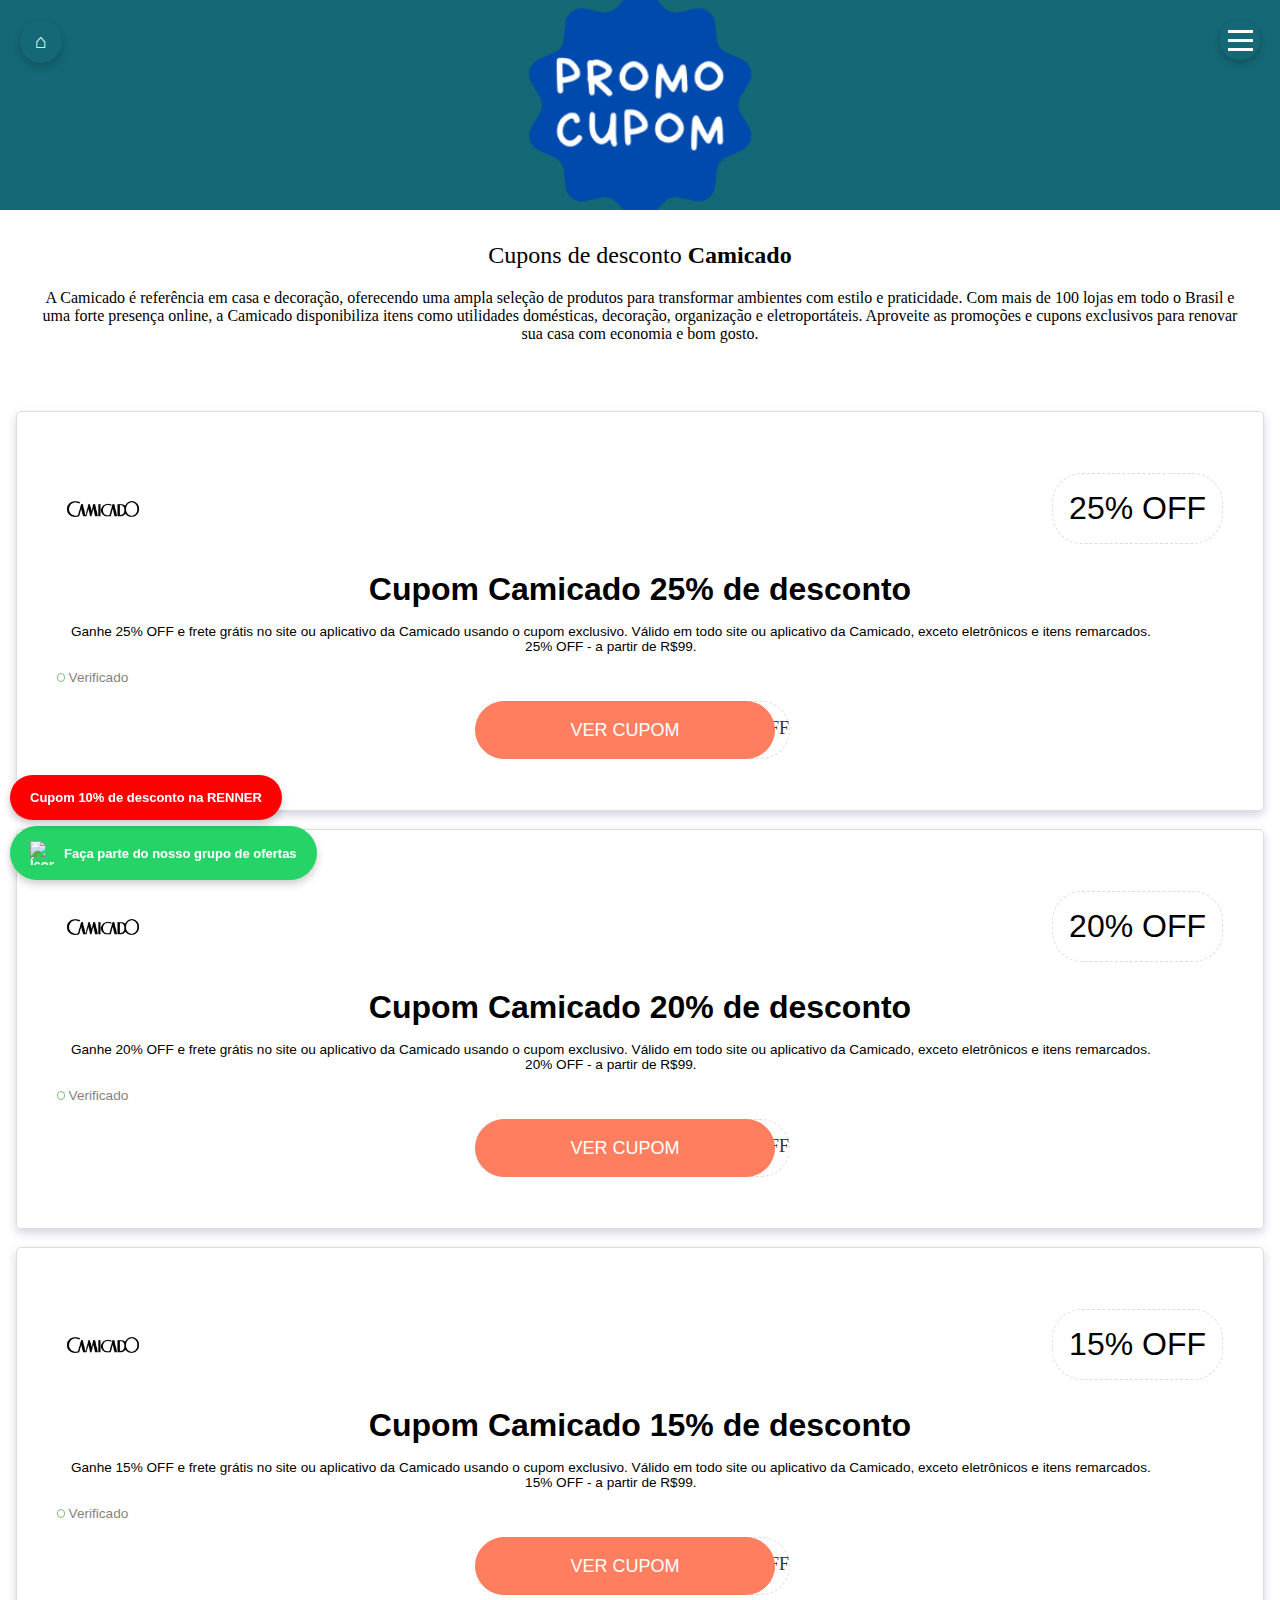
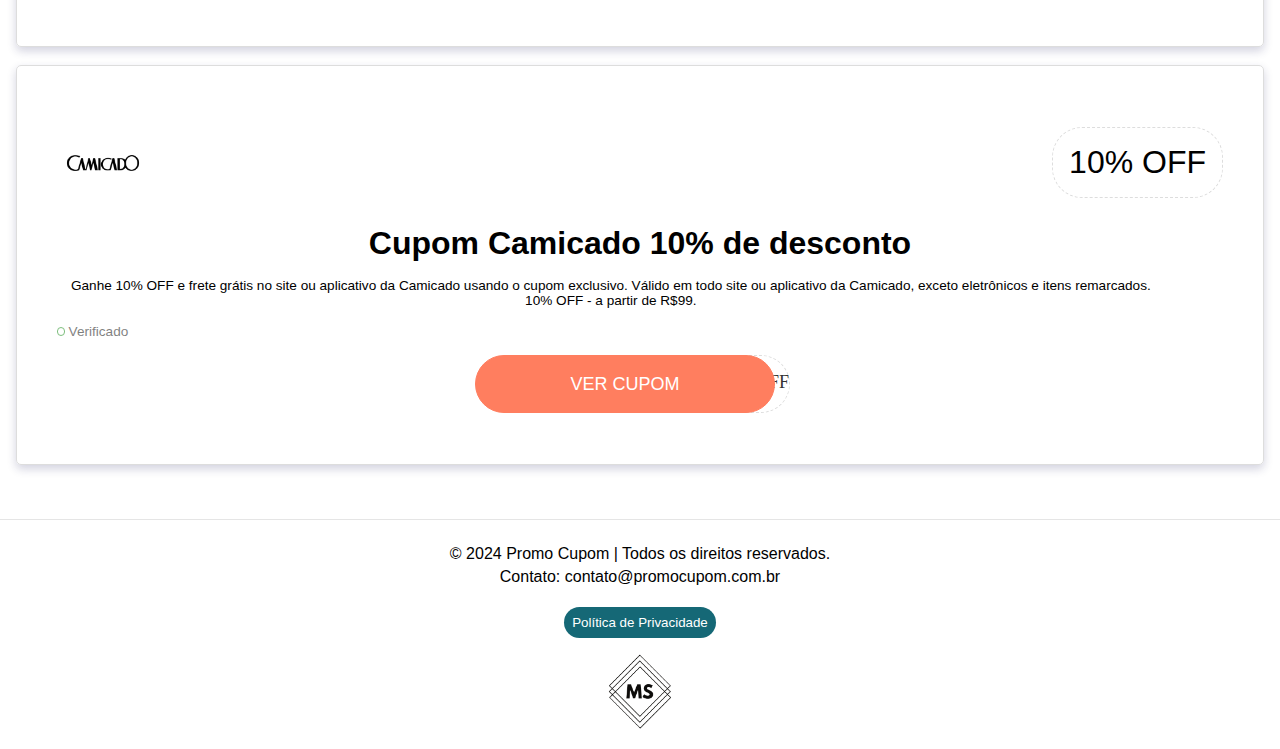
==== cupons-camicado.html @ 9f933aa4 "teste" ====
<!DOCTYPE html>
<html lang="pt-br">
<head>
    <meta charset="UTF-8">
    <meta name="viewport" content="width=device-width, initial-scale=1.0">
    <title>Cupons Camicado</title>
    <script src="https://kit.fontawesome.com/43b36f20b7.js" crossorigin="anonymous"></script>
    <link rel="stylesheet" href="CSS/index.css">
</head>
<body>

    <!-- Header com Home e botão hamburguer -->
    <a href="index.html" class="home-icon">
        <span>&#8962;</span>
    </a>
    <button class="hamburger" aria-label="Menu">
        <span></span>
        <span></span>
        <span></span>
    </button>

    <!-- Menu suspenso -->
    <div class="menu-container">
        <a href="cupons-cea.html">C&A</a>
        <a href="cupons-rchlo.html">Riachuelo</a>
        <a href="cupons-camicado.html">Camicado</a>
        <a href="cupons-zzmal.html">ZZ Mall</a>
        <a href="cupons-youcom.html">Youcom</a>
        <!-- <a href="#link6">Link 6</a> -->
    </div>

    <script>
        // Seleciona o botão hambúrguer e o menu
        const hamburger = document.querySelector('.hamburger');
        const menuContainer = document.querySelector('.menu-container');

        // Alterna a exibição do menu ao clicar no botão
        hamburger.addEventListener('click', () => {
            hamburger.classList.toggle('active'); // Animação do hambúrguer
            menuContainer.classList.toggle('show'); // Exibe ou esconde o menu
        });

        // Fecha o menu ao clicar fora do menu ou do botão hamburguer
        document.addEventListener('click', (event) => {
            // Verifica se o clique foi fora do menu e do botão hamburguer
            if (!menuContainer.contains(event.target) && !hamburger.contains(event.target)) {
                hamburger.classList.remove('active');
                menuContainer.classList.remove('show');
            }
        });

        // Impede que o clique no ícone Home feche o menu
        homeIcon.addEventListener('click', (event) => {
            event.stopPropagation();
        });
    </script>

    <div class="banner"></div>
    <section class="categories">
        <p>Cupons de desconto <b>Camicado</b></p>
        <p class="descricao">A Camicado é referência em casa e decoração, oferecendo uma ampla seleção de produtos para transformar ambientes com estilo e praticidade. Com mais de 100 lojas em todo o Brasil e uma forte presença online, a Camicado disponibiliza itens como utilidades domésticas, decoração, organização e eletroportáteis. Aproveite as promoções e cupons exclusivos para renovar sua casa com economia e bom gosto.</p>
    </section>
    
    <section class="cupons">
        <div class="cupom11">
            <div class="logo-desconto">
                <img src="IMG/cover-camicado.webp" alt="logo Camicado">
                <p class="btn-desconto1">25% OFF</p>
            </div>
            <div class="descricao1">
                <h1>Cupom Camicado 25% de desconto</h1>
                <p class="text-descricao">Ganhe 25% OFF e frete grátis no site ou aplicativo da Camicado usando o cupom exclusivo. Válido em todo site ou aplicativo da Camicado, exceto eletrônicos e itens remarcados. 25% OFF - a partir de R$99.</p>
                <p class="verify"><i class="fa-solid fa-check"></i>Verificado</p>
            </div>
            <div class="container">
                <p class="texto">MAISCUPONS25OFF</p>
                <button class="botao" data-modal="modal1">VER CUPOM</button>
            </div>
        </div>
        <br>
        <div class="cupom11">
            <div class="logo-desconto">
                <img src="IMG/cover-camicado.webp" alt="logo Camicado">
                <p class="btn-desconto1">20% OFF</p>
            </div>
            <div class="descricao1">
                <h1>Cupom Camicado 20% de desconto</h1>
                <p class="text-descricao">Ganhe 20% OFF e frete grátis no site ou aplicativo da Camicado usando o cupom exclusivo. Válido em todo site ou aplicativo da Camicado, exceto eletrônicos e itens remarcados. 20% OFF - a partir de R$99.</p>
                <p class="verify"><i class="fa-solid fa-check"></i>Verificado</p>
            </div>
            <div class="container">
                <p class="texto">MAISCUPONS20OFF</p>
                <button class="botao" data-modal="modal2">VER CUPOM</button>
            </div>
        </div>
        <br>
        <div class="cupom11">
            <div class="logo-desconto">
                <img src="IMG/cover-camicado.webp" alt="logo Camicado">
                <p class="btn-desconto1">15% OFF</p>
            </div>
            <div class="descricao1">
                <h1>Cupom Camicado 15% de desconto</h1>
                <p class="text-descricao">Ganhe 15% OFF e frete grátis no site ou aplicativo da Camicado usando o cupom exclusivo. Válido em todo site ou aplicativo da Camicado, exceto eletrônicos e itens remarcados. 15% OFF - a partir de R$99.</p>
                <p class="verify"><i class="fa-solid fa-check"></i>Verificado</p>
            </div>
            <div class="container">
                <p class="texto">MAISCUPONS15OFF</p>
                <button class="botao" data-modal="modal3">VER CUPOM</button>
            </div>
        </div>
        <br>
        <div class="cupom11">
            <div class="logo-desconto">
                <img src="IMG/cover-camicado.webp" alt="logo Camicado">
                <p class="btn-desconto1">10% OFF</p>
            </div>
            <div class="descricao1">
                <h1>Cupom Camicado 10% de desconto</h1>
                <p class="text-descricao">Ganhe 10% OFF e frete grátis no site ou aplicativo da Camicado usando o cupom exclusivo. Válido em todo site ou aplicativo da Camicado, exceto eletrônicos e itens remarcados. 10% OFF - a partir de R$99.</p>
                <p class="verify"><i class="fa-solid fa-check"></i>Verificado</p>
            </div>
            <div class="container">
                <p class="texto">MAISCUPONS10OFF</p>
                <button class="botao" data-modal="modal4">VER CUPOM</button>
            </div>
        </div>
        <br>
    </section>

    <a href="">
        <button class="botao-flutuante1">
            <img src="https://upload.wikimedia.org/wikipedia/commons/6/6b/WhatsApp.svg" alt="Ícone WhatsApp">
            Faça parte do nosso grupo de ofertas
        </button>
    </a>
    <a href="cupons-renner.html">
        <button class="botao-flutuante">
            Cupom 10% de desconto na RENNER
        </button>
    </a>

    <div class="modal-overlay" id="modal1">
        <div class="modal">
            <h2>Cupom Camicado 25% OFF</h2>
            <p>Ganhe 25% OFF e frete grátis no site ou aplicativo da Camicado usando o cupom exclusivo. Válido em todo site ou aplicativo da Camicado, exceto eletrônicos e itens remarcados. 25% OFF - a partir de R$99.</p>
            <p class="como-usar" style="font-size: .8rem; padding-bottom: 1rem;">Copie e cole o código antes de finalizar a sua compra na loja Camicado</p>
            <p class="btn-cupom">PROMOCUPOM25OFF<button class="copy-btn" data-copy="PROMOCUPOM25OFF">Copiar</button></p><br>
            <a href="https://www.Camicado.com.br/" target="_blank"><button class="close-btn">Acessar site da Camicado</button></a>
            <button class="close-btn">Fechar</button>
        </div>
    </div>

    <div class="modal-overlay" id="modal2">
        <div class="modal">
            <h2>Cupom Camicado 20% OFF</h2>
            <p>Ganhe 20% OFF e frete grátis no site ou aplicativo da Camicado usando o cupom exclusivo. Válido em todo site ou aplicativo da Camicado, exceto eletrônicos e itens remarcados. 20% OFF - a partir de R$99.</p>
            <p class="como-usar" style="font-size: .8rem; padding-bottom: 1rem;">Copie e cole o código antes de finalizar a sua compra na loja Camicado</p>
            <p class="btn-cupom">PROMOCUPOM20OFF<button class="copy-btn" data-copy="PROMOCUPOM20OFF">Copiar</button></p><br>
            <a href="https://www.Camicado.com.br/" target="_blank"><button class="close-btn">Acessar site da Camicado</button></a>
            <button class="close-btn">Fechar</button>
        </div>
    </div>

    <div class="modal-overlay" id="modal3">
        <div class="modal">
            <h2>Cupom Camicado 15% OFF</h2>
            <p>Ganhe 15% OFF e frete grátis no site ou aplicativo da Camicado usando o cupom exclusivo. Válido em todo site ou aplicativo da Camicado, exceto eletrônicos e itens remarcados. 15% OFF - a partir de R$99.</p>
            <p class="como-usar" style="font-size: .8rem; padding-bottom: 1rem;">Copie e cole o código antes de finalizar a sua compra na loja Camicado</p>
            <p class="btn-cupom">PROMOCUPOM15OFF<button class="copy-btn" data-copy="PROMOCUPOM15OFF">Copiar</button></p><br>
            <a href="https://www.Camicado.com.br/" target="_blank"><button class="close-btn">Acessar site da Camicado</button></a>
            <button class="close-btn">Fechar</button>
        </div>
    </div>

    <div class="modal-overlay" id="modal4">
        <div class="modal">
            <h2>Cupom Camicado 10% OFF</h2>
            <p>Ganhe 10% OFF e frete grátis no site ou aplicativo da Camicado usando o cupom exclusivo. Válido em todo site ou aplicativo da Camicado, exceto eletrônicos e itens remarcados. 10% OFF - a partir de R$99.</p>
            <p class="como-usar" style="font-size: .8rem; padding-bottom: 1rem;">Copie e cole o código antes de finalizar a sua compra na loja Camicado</p>
            <p class="btn-cupom">PROMOCUPOM10OFF<button class="copy-btn" data-copy="PROMOCUPOM10OFF">Copiar</button></p><br>
            <a href="https://www.Camicado.com.br/" target="_blank"><button class="close-btn">Acessar site da Camicado</button></a>
            <button class="close-btn">Fechar</button>
        </div>
    </div>

    <div class="modal-overlay" id="modal20">
        <div class="modal">
            <h2>Política de Privacidade</h2>
            <p style="text-align: justify;">Última atualização: 18/12/2024 <br><br>
                A sua privacidade é muito importante para nós. Esta política de privacidade descreve como coletamos, utilizamos e protegemos suas informações pessoais ao acessar o site Promo Cupom, que disponibiliza cupons de desconto para lojas como C&A, Riachuelo, Renner, Camicado, ZZ Mall e Youcom.
                <br><br>
                <b>1. Coleta de Informações:</b>
                <br>
                Ao acessar o nosso site, podemos coletar automaticamente informações sobre sua navegação, incluindo seu endereço de IP. Essas informações são usadas apenas para fins de segurança, análise de tráfego e melhoria da experiência do usuário.
                <br><br>
                <b>2. Uso das Informações:</b>
                <br>
                O endereço de IP coletado será utilizado para:
                <br>
                Analisar a quantidade de acessos ao site e a origem do tráfego. <br>
                Identificar possíveis abusos ou fraudes. <br>
                Melhorar o desempenho e a segurança do site. <br><br>
                <b>3. Cookies e Tecnologias de Rastreamento</b>
                <br>
                Nosso site utiliza cookies para melhorar a experiência de navegação. Os cookies são arquivos pequenos armazenados no seu dispositivo que ajudam a personalizar sua visita ao site. Você pode desabilitar os cookies nas configurações do seu navegador, mas isso pode afetar a funcionalidade do site.
                <br><br>
                <b>4. Compartilhamento de Informações:</b>
                <br>
                Não compartilhamos ou vendemos suas informações pessoais. O endereço de IP é usado internamente para fins de análise e segurança e não será compartilhado com terceiros, exceto quando exigido por lei ou para proteger os direitos do site.
                <br><br>
                <b>5. Segurança das Informações:</b>
                <br>
                Tomamos medidas de segurança adequadas para proteger as informações coletadas contra acessos não autorizados. No entanto, é importante lembrar que nenhuma transmissão de dados pela internet é completamente segura, e não podemos garantir segurança absoluta.
                <br><br>
                <b>6. Seus Direitos:</b>
                <br>
                Como o único dado pessoal coletado é o endereço de IP, não há necessidade de você fornecer outras informações. Caso deseje, você pode alterar as configurações de seu navegador para bloquear cookies, conforme mencionado acima.
                <br><br>
                <b>7. Alterações na Política de Privacidade:</b>
                <br>
                Podemos atualizar esta Política de Privacidade periodicamente. Caso haja alterações significativas, informaremos você por meio de aviso no nosso site. Recomendamos que revise nossa política de privacidade periodicamente para se manter informado.
                <br><br>
                <b>8. Contato:</b>
                <br>
                Se tiver alguma dúvida ou preocupação sobre esta Política de Privacidade, entre em contato conosco através do e-mail <a href="">contato@promocupom.com.br</a>.</p>
            <button class="close-btn">Fechar</button>
        </div>
    </div>

    

    <footer>
        <p>&copy; 2024 Promo Cupom | Todos os direitos reservados.</p>
        <p>Contato: contato@promocupom.com.br</p>
        <button class="botao1" data-modal="modal20">Política de Privacidade</button>
        <a class="logo-desen" href="https://www.mswebwork.com.br" target="_blank" rel="noopener noreferrer"><img src="IMG/Sem título.webp" alt="logo do desenvolvedor"></a>
    </footer>
    
    <script>
        // Seleciona todos os botões e adiciona evento de clique
        document.querySelectorAll('.botao').forEach(button => {
            button.addEventListener('click', () => {
                const modalId = button.getAttribute('data-modal'); // Obtém o ID da modal do atributo data-modal
                const modal = document.getElementById(modalId); // Seleciona a modal correspondente
                if (modal) {
                    modal.style.display = 'block'; // Exibe a modal
                }
            });
        });

        // Seleciona todos os botões e adiciona evento de clique
        document.querySelectorAll('.botao1').forEach(button => {
            button.addEventListener('click', () => {
                const modalId = button.getAttribute('data-modal'); // Obtém o ID da modal do atributo data-modal
                const modal = document.getElementById(modalId); // Seleciona a modal correspondente
                if (modal) {
                    modal.style.display = 'block'; // Exibe a modal
                }
            });
        });

        // Fecha a modal ao clicar no botão de fechar
        document.querySelectorAll('.close-btn').forEach(button => {
            button.addEventListener('click', () => {
                button.closest('.modal-overlay').style.display = 'none'; // Fecha a modal atual
            });
        });

        // Fecha a modal ao clicar fora do conteúdo
        document.querySelectorAll('.modal-overlay').forEach(overlay => {
            overlay.addEventListener('click', (e) => {
                if (e.target === overlay) {
                    overlay.style.display = 'none'; // Fecha a modal
                }
            });
        });

        // Copiar texto ao clicar no botão
        document.querySelectorAll('.copy-btn').forEach(button => {
            button.addEventListener('click', () => {
                const textToCopy = button.getAttribute('data-copy'); // Obtém o texto a ser copiado
                navigator.clipboard.writeText(textToCopy).then(() => {
                    button.textContent = 'Copiado'; // Altera o texto do botão
                    button.classList.add('copied'); // Adiciona uma classe para mudar o estilo
                    button.disabled = true; // Desativa o botão após copiar
                    setTimeout(() => {
                        button.textContent = 'Copiar'; // Restaura o texto após 3 segundos
                        button.classList.remove('copied');
                        button.disabled = false; // Reativa o botão
                    }, 3000);
                }).catch(err => {
                    console.error('Falha ao copiar o texto: ', err);
                });
            });
        });
    </script>


</body>
</html>
---- CSS/index.css ----
* {
    margin: 0;
    padding: 0;
    box-sizing: border-box;
}

body, html {
    overflow-x: hidden;
}

header {
    background-color: transparent;
    box-shadow: 0 2px 5px rgba(0, 0, 0, 0.1);
    padding: 10px 20px;
    display: flex;
    justify-content: space-between;
    align-items: center;
}
header .logo {
    font-size: 24px;
    font-weight: bold;
    color: #333;
}
header nav {
    display: flex;
    gap: 15px;
}
header nav a {
    text-decoration: none;
    color: #333;
    font-size: 16px;
    transition: color 0.3s;
}
header nav a:hover {
    color: #007BFF;
}

/* Botão Home flutuante */
.home-icon {
    position: absolute;
    top: 20px;
    left: 20px;
    background-color: #156876;
    color: white;
    text-decoration: none;
    font-size: 16px;
    padding: 10px 15px;
    border-radius: 30px;
    display: flex;
    align-items: center;
    gap: 5px;
    box-shadow: 0 4px 8px rgba(0, 0, 0, 0.2);
    transition: background-color 0.3s, box-shadow 0.3s;
    z-index: 5000;
}

.home-icon:hover {
    background-color: #555;
    box-shadow: 0 6px 12px rgba(0, 0, 0, 0.3);
}

.home-icon span {
    font-size: 20px;
}

/* Botão hambúrguer flutuante */
.hamburger {
    position: absolute;
    top: 20px;
    right: 20px;
    width: 40px;
    height: 40px;
    background: #156876;
    border: none;
    border-radius: 50%;
    display: flex;
    flex-direction: column;
    justify-content: center;
    align-items: center;
    cursor: pointer;
    z-index: 1550;
    box-shadow: 0 4px 8px rgba(0, 0, 0, 0.2);
    transition: box-shadow 0.3s ease;
}

.hamburger:hover {
    box-shadow: 0 6px 12px rgba(0, 0, 0, 0.3);
}

.hamburger span {
    width: 25px;
    height: 3px;
    background: white;
    margin: 3px 0;
    transition: all 0.3s;
}

/* Tela de fundo escurecida */
.overlay {
    position: fixed;
    top: 0;
    left: 0;
    width: 100%;
    height: 100%;
    background: rgba(0, 0, 0, 0.5);
    z-index: 999;
    opacity: 0;
    visibility: hidden;
    transition: opacity 0.3s ease, visibility 0.3s ease;
}

.overlay.show {
    opacity: 1;
    visibility: visible;
}

/* Menu suspenso */
.menu-container {
    position: fixed;
    top: -100%;
    left: 0;
    width: 100%;
    background-color: #156876;
    color: white;
    display: flex;
    flex-direction: column;
    align-items: center;
    padding: 20px 0;
    transition: top 0.3s ease;
    z-index: 1000;
}

.menu-container.show {
    top: 0;
}

.menu-container a {
    color: white;
    text-decoration: none;
    padding: 10px 0;
    width: 100%;
    text-align: center;
    font-size: 18px;
    transition: background-color 0.3s;
    font-family: Arial, Helvetica, sans-serif;
}

.menu-container a:hover {
    background-color: #555;
}

.banner{
    width: 100%;
    height: 300px;
    background-image: url("/IMG/Untitled\ \(19\).webp");
    background-size: fill;
    background-position: center;
    background-color: #5cb6f9;
}
.categories {
    padding: 2rem;
    text-align: center;
}
.categories p {
    margin-bottom: 20px;
    font-family: Georgia, 'Times New Roman', Times, serif;
    font-size: 1.8rem;
}

.products {
    /* display: grid; */
    max-width: 70%;
    margin-inline: auto;
    grid-template-columns: repeat(auto-fit, minmax(200px, 1fr));
    gap: 20px;
    padding: 20px;
    flex-wrap: wrap;
    display: flex;
    align-items: center;
    justify-content: center;
}
.product {
    border: 1px solid #ddd;
    border-radius: 5px;
    text-align: center;
    transition: box-shadow 0.3s;
    max-width: 300px;
    min-width: 300px;
    height: 200px;
    display: flex;
    align-items: center;
    justify-content: center;
}
.product:hover {
    box-shadow: 0 4px 10px rgba(28, 29, 95, 0.2);
}
.product img {
    width: 200px;
    height: 150px;
    padding: 0.5rem;
}
.product h3 {
    font-size: 18px;
    margin: 10px 0;
}
.product p {
    font-size: 16px;
    color: #666;
}
.product button {
    background-color: #007BFF;
    color: white;
    border: none;
    padding: 10px 15px;
    cursor: pointer;
    border-radius: 5px;
    transition: background-color 0.3s;
}
.product button:hover {
    background-color: #0056b3;
}


.categories .descricao {
    font-size: 1rem;
    max-width: 70%;
    margin-inline: auto;
}

.cupons {
    max-width: 70%;
    margin-inline: auto;
}

.cupom1 {
    display: flex;
    align-items: center;
    justify-content: center;
    border: 1px solid #ddd;
    border-radius: 5px;
    box-shadow: 0 4px 10px rgba(28, 29, 95, 0.2);
    min-height: 150px;
    max-height: 150px;
    padding: 2.5rem;
    gap: 1rem;
}

.cupom1 img {
    width: 100px;
}

.logo-desconto {
    display: flex;
}

.btn-desconto {
    display: flex;
    white-space: nowrap;
    align-items: center;
    justify-content: center;
    font-size: 2rem;
    border: 1.5px dashed #ddd;
    border-radius: 30px;
    padding: 1rem;
    font-family: sans-serif;
}

.cupom1 h1 {
    padding-bottom: 1rem;
    font-family: Arial, Helvetica, sans-serif;
}

.text-descricao {
    font-family: Arial, Helvetica, sans-serif;
    font-size: .85rem;
    padding-bottom: 1rem;
    max-width: 95%;
}


.descricao1 p {
    font-family: Arial, Helvetica, sans-serif;
    font-size: .85rem;
}

/* Container pai */
.container {
    position: relative; /* Garante que os elementos filhos respeitem a posição */
    display: inline-block; /* Ajusta o tamanho ao conteúdo */
    padding: 1rem 0;
    text-align: center;
    border: dashed 1px #ddd;
    border-radius: 30px;
    width: 350px;
    height: 58.35px;
    text-align: end;
}

/* Texto */
.texto {
    font-size: 18px;
    color: #333;
    margin: 0;
    white-space: nowrap;
}

/* Botão */
.botao {
    position: absolute; /* Posiciona o botão sobre o texto */
    bottom: -1px;
    left: 30%; /* Centraliza horizontalmente */
    transform: translateX(-50%); /* Corrige o centro */
    padding: 1.1rem;
    background-color: #ff7e5f;
    color: white;
    border: 1px solid #ff7e5f;
    border-radius: 30px;
    cursor: pointer;
    transition: transform 0.3s ease; /* Suaviza a animação */
    white-space: nowrap;
    font-size: 18px;
    width: 220px;
}

/* Efeito hover no botão */
.botao:hover {
    transform: translateX(-50%) translateX(-10px); /* Move apenas o botão para o lado */
    background-color: #feb47b; /* Cor opcional ao passar o mouse */
}

.verify {
    display: flex;
    align-items: center;
    gap: .2rem;
    opacity: 50%;
}

.fa-solid {
    border: .2px solid green;
    border-radius: 50%;
    padding: .2rem;
    text-align: center;
    color: green;
    font-size: .6rem;
}

/* Estilos do botão */
.botao-flutuante {
    position: fixed; /* Mantém o botão fixo na tela */
    bottom: 80px;    /* Distância da parte inferior */
    left: 10px;    /* Distância da parte direita */
    background-color: #ff0000; /* Cor de fundo vermelha */
    color: white;    /* Texto branco */
    padding: 15px 20px; /* Espaçamento interno */
    border: none;    /* Remove bordas padrão */
    border-radius: 50px; /* Bordas arredondadas */
    font-size: 13px; /* Tamanho do texto */
    font-weight: bold; /* Texto em negrito */
    cursor: pointer; /* Cursor de clique */
    box-shadow: 0 4px 8px rgba(0, 0, 0, 0.2); /* Sombra para destaque */
    transition: transform 0.3s ease, box-shadow 0.3s ease; /* Animação no hover */
    z-index: 1;
}

/* Efeito hover no botão */
.botao-flutuante:hover {
    transform: translateY(-5px); /* Move o botão ligeiramente para cima */
    box-shadow: 0 6px 12px rgba(0, 0, 0, 0.3); /* Aumenta a sombra */
}

/* Estilos do botão */
.botao-flutuante1 {
    position: fixed; /* Mantém o botão fixo na tela */
    bottom: 20px;    /* Distância da parte inferior */
    left: 10px;     /* Distância da parte direita */
    background-color: #25d366; /* Verde estilo WhatsApp */
    color: white;    /* Cor do texto */
    padding: 15px 20px; /* Espaçamento interno */
    border: none;    /* Remove a borda padrão */
    border-radius: 50px; /* Borda arredondada */
    font-size: 13px; /* Tamanho do texto */
    font-weight: bold; /* Negrito no texto */
    cursor: pointer; /* Cursor de clique */
    box-shadow: 0 4px 8px rgba(0, 0, 0, 0.2); /* Sombra para destaque */
    transition: transform 0.3s ease, box-shadow 0.3s ease; /* Suavidade ao interagir */
    display: flex; /* Alinha ícone e texto horizontalmente */
    align-items: center; /* Alinha verticalmente no centro */
    gap: 10px; /* Espaço entre o ícone e o texto */
    z-index: 1;
}

/* Ícone do WhatsApp */
.botao-flutuante1 img {
    width: 24px; /* Tamanho do ícone */
    height: 24px; /* Tamanho do ícone */
}

/* Efeito hover no botão */
.botao-flutuante1:hover {
    transform: translateY(-5px); /* Move o botão ligeiramente para cima */
    box-shadow: 0 6px 12px rgba(0, 0, 0, 0.3); /* Aumenta a sombra */
}

/* Responsividade com Media Queries */
@media screen and (max-width: 1300px) {
    header {
        flex-direction: column;
        align-items: flex-start;
    }

    header nav {
        flex-direction: column;
        gap: 10px;
    }

    .banner {
        height: 210px;
        background-size: cover;
    }

    .categories .descricao {
        font-size: 1rem;
        max-width: 100%;
        margin-inline: auto;
    }

    .categories p {
        font-size: 1.5rem;
        max-width: 100%;
    }

    .product {
        max-width: 300px;
        min-width: 300px;
        height: 200px;
    }

    .cupons {
        max-width: 100%;
        padding: 1rem;
        margin-inline: auto;
    }

    .products {
        min-width: 100%;
        margin-inline: none;
    }

    .logo-desconto {
        display: flex;
        white-space: nowrap;
        align-items: center;
        justify-content: space-between;
        width: 100%;
    }
    
    .cupom1 {
        display: flex;
        align-items: center;
        justify-content: center;
        border: 1px solid #ddd;
        border-radius: 5px;
        box-shadow: 0 4px 10px rgba(28, 29, 95, 0.2);
        min-height: 400px;
        flex-direction: column;
        padding: 2.5rem;
        gap: 1rem;
        text-align: center;
    }
    
    .cupom1 img {
        width: 100px;
    }
    
    .btn-desconto {
        display: flex;
        white-space: nowrap;
        align-items: center;
        justify-content: center;
        font-size: 2rem;
        border: 1.5px dashed #ddd;
        border-radius: 30px;
        padding: 1rem;
        font-family: sans-serif;
    }
    
    .cupom1 h1 {
        padding-bottom: 1rem;
        font-family: Arial, Helvetica, sans-serif;
    }
    
    .text-descricao {
        font-family: Arial, Helvetica, sans-serif;
        font-size: .85rem;
        padding-bottom: 1rem;
        max-width: 95%;
    }
    
    
    .descricao1 p {
        font-family: Arial, Helvetica, sans-serif;
        font-size: .85rem;
    }

    .container {
        position: relative; /* Garante que os elementos filhos respeitem a posição */
        display: inline-block; /* Ajusta o tamanho ao conteúdo */
        padding: 1rem 0;
        text-align: center;
        border: dashed 1px #ddd;
        border-radius: 30px;
        width: 300px;
        max-height: 80px;
        text-align: end;
    }
    
    /* Texto */
    .texto {
        font-size: 18px;
        color: #333;
        margin: 0;
        white-space: nowrap;
    }
    
    /* Botão */
    .botao {
        position: absolute; /* Posiciona o botão sobre o texto */
        bottom: -1px;
        left: 45%; /* Centraliza horizontalmente */
        transform: translateX(-50%); /* Corrige o centro */
        padding: 1.1rem;
        background-color: #ff7e5f;
        color: white;
        border: 1px solid #ff7e5f;
        border-radius: 30px;
        cursor: pointer;
        transition: transform 0.3s ease; /* Suaviza a animação */
        white-space: nowrap;
        font-size: 18px;
        width: 300px;
    }
    
    /* Efeito hover no botão */
    .botao:hover {
        transform: translateX(-50%) translateX(-10px); /* Move apenas o botão para o lado */
        background-color: #feb47b; /* Cor opcional ao passar o mouse */
    }
}

@media screen and (max-width: 480px) {
    header .logo {
        font-size: 18px;
    }

    .banner {
        height: 120px;
    }

    .categories .descricao {
        font-size: 1rem;
        max-width: 100%;
        margin-inline: auto;
    }

    .categories p {
        font-size: 1.5rem;
        max-width: 100%;
    }

    .product {
        padding: 0.5rem;
    }

}

.recentes {
    font-size: 1.6rem;
    text-align: center;
    padding: 2rem;
    font-family: Arial, Helvetica, sans-serif;
}

/* CAMICADO */

.cupom11 {
    display: flex;
    align-items: center;
    justify-content: center;
    border: 1px solid #ddd;
    border-radius: 5px;
    box-shadow: 0 4px 10px rgba(28, 29, 95, 0.2);
    min-height: 150px;
    max-height: 150px;
    padding: 2.5rem 2.5rem 2.5rem 1.5rem;
    gap: 1rem;
}

.cupom11 img {
    width: 100px;
    padding-right: .5rem;
}

.btn-desconto1 {
    display: flex;
    white-space: nowrap;
    align-items: center;
    justify-content: center;
    font-size: 2rem;
    border: 1.5px dashed #ddd;
    border-radius: 30px;
    padding: 1rem;
    font-family: sans-serif;
}

.cupom11 h1 {
    padding-bottom: 1rem;
    font-family: Arial, Helvetica, sans-serif !important;
}

/* Overlay */
.modal-overlay {
    display: none;
    position: fixed;
    top: 0;
    left: 0;
    width: 100%;
    height: 100%;
    background: rgba(0, 0, 0, 0.7); /* Fundo escuro */
    z-index: 9999;
}

/* Estilização da modal */
.modal {
    position: absolute;
    top: 50%;
    left: 50%;
    transform: translate(-50%, -50%);
    background: white;
    padding: 20px;
    width: 90%;
    max-width: 1000px;
    border-radius: 15px;
    box-shadow: 0 10px 20px rgba(0, 0, 0, 0.3);
    text-align: center;
    animation: fadeIn 0.3s ease-in-out;
}

.modal h2 {
    font-size: 20px;
    color: #333;
    margin-bottom: 10px;
    font-family: Arial, Helvetica, sans-serif;
    padding-bottom: 1rem;
    padding-top: 1rem;
}

.modal p {
    font-size: 15px;
    color: #555;
    margin-bottom: 20px;
    font-family: Arial, Helvetica, sans-serif;
}

.modal .copy-btn {
    padding: 12px 25px;
    font-size: 16px;
    background-color: #28a745;
    color: white;
    border: none;
    border-radius: 30px;
    cursor: pointer;
    transition: background-color 0.3s ease, transform 0.2s ease;
}

.modal .copy-btn:hover {
    background-color: #218838;
    transform: scale(1.05);
}

.modal .copy-btn.copied {
    background-color: #17a2b8;
    cursor: default;
}

.modal .close-btn {
    padding: 10px 20px;
    font-size: 14px;
    background-color: #ff4d4d;
    color: white;
    border: none;
    border-radius: 30px;
    cursor: pointer;
    transition: background-color 0.3s ease;
}

.modal .close-btn:hover {
    background-color: #cc0000;
}

@keyframes fadeIn {
    from {
        opacity: 0;
        transform: translate(-50%, -45%);
    }
    to {
        opacity: 1;
        transform: translate(-50%, -50%);
    }
}

.btn-cupom {
    border: dashed 1px black;
    /* min-width: 400px; */
    margin-inline: auto;
    display: inline-flex;
    align-items: center;
    justify-content: space-around;
    padding: 1rem;
    border-radius: 30px;
    font-size: 1.5rem !important;
    gap: .5rem;
}

@media screen and (max-width: 1300px) {
    
    .cupom11 {
        display: flex;
        align-items: center;
        justify-content: center;
        border: 1px solid #ddd;
        border-radius: 5px;
        box-shadow: 0 4px 10px rgba(28, 29, 95, 0.2);
        min-height: 400px;
        flex-direction: column;
        padding: 2.5rem;
        gap: 1rem;
        text-align: center;
    }
    
    .cupom11 img {
        width: 100px;
    }
    
    .btn-desconto1 {
        display: flex;
        white-space: nowrap;
        align-items: center;
        justify-content: center;
        font-size: 2rem;
        border: 1.5px dashed #ddd;
        border-radius: 30px;
        padding: 1rem;
        font-family: sans-serif;
    }
    
    .cupom11 h1 {
        padding-bottom: 1rem;
        font-family: Arial, Helvetica, sans-serif !important;
    }

    .btn-cupom {
        border: dashed 1px black;
        /* min-width: 400px; */
        margin-inline: auto;
        display: inline-flex;
        align-items: center;
        justify-content: space-between;
        gap: .5rem;
        padding: 1rem;
        border-radius: 30px;
        font-size: 1.2rem !important;
    }
}

footer {
    border-top: 1px solid hsl(0, 0%, 0%, .1);
    text-align: center;
    padding: 20px;
    margin-top: 20px;
}
footer p {
    margin: 5px 0;
    font-family: Arial, Helvetica, sans-serif;
    
}


.logo-desen {
    display: flex;
    align-items: center;
    justify-content: center;
    padding-bottom: 0;
}

.logo-desen img {
    width: 80px;
    
}

.botao1 {
    margin: 1rem;
    padding: .5rem;
    border-radius: 30px;
    background-color: #156876;
    border: none;
    color: white;
    cursor: pointer;
}

.botao1:hover {
    box-shadow: 0 4px 10px rgba(28, 29, 95, 0.2);
}

.modal {
    background: white;
    padding: 20px;
    border-radius: 10px;
    max-height: 80vh; /* Define o limite de altura */
    width: 80%; /* Largura da modal */
    overflow-y: auto; /* Adiciona rolagem quando necessário */
}
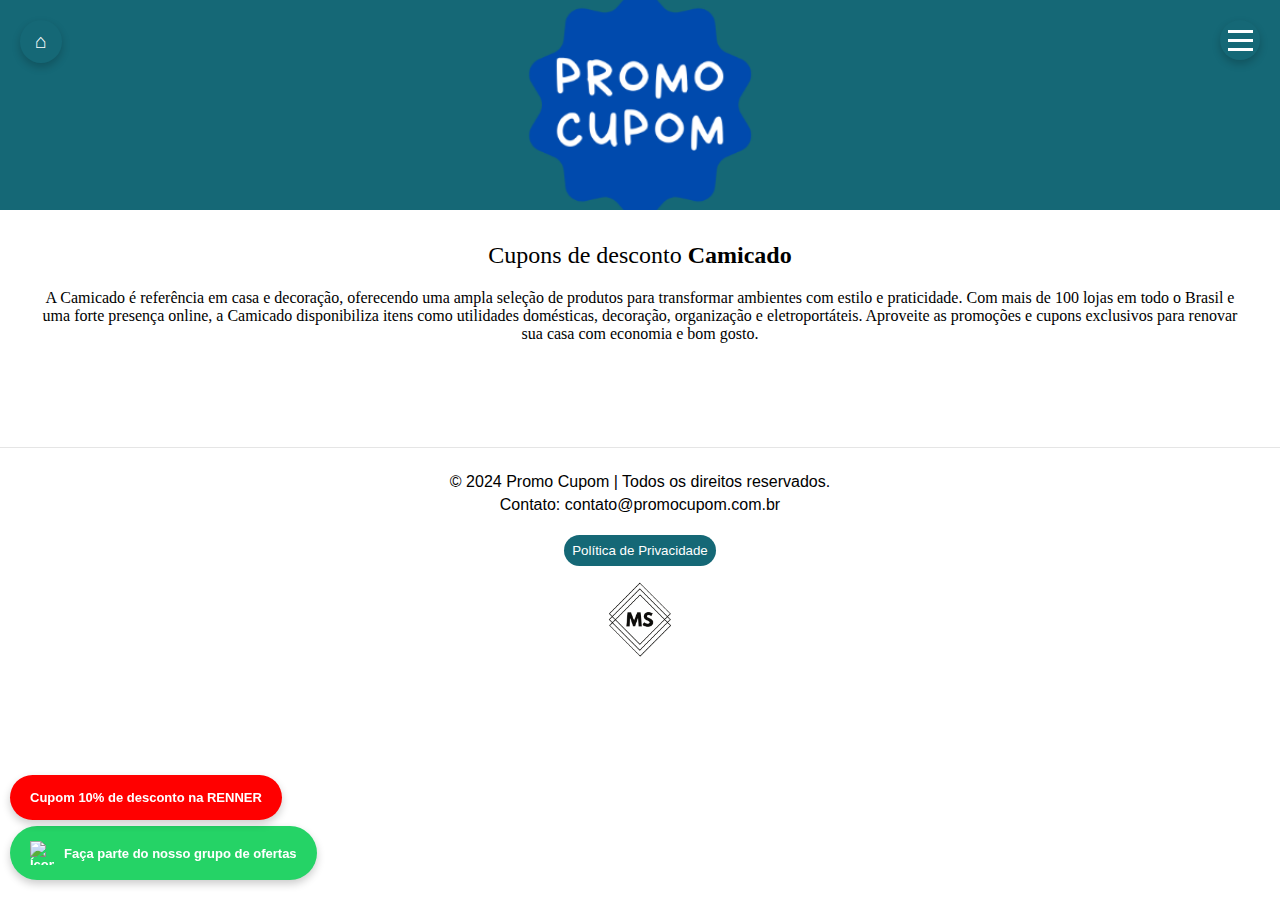
==== commit 65aebdbb: "teste" ====
--- a/cupons-camicado.html
+++ b/cupons-camicado.html
@@ -3,14 +3,15 @@
 <head>
     <meta charset="UTF-8">
     <meta name="viewport" content="width=device-width, initial-scale=1.0">
-    <title>Cupons Camicado</title>
+    <title>Promo Cupom - Cupons Camicado</title>
     <script src="https://kit.fontawesome.com/43b36f20b7.js" crossorigin="anonymous"></script>
     <link rel="stylesheet" href="CSS/index.css">
+    <script src="script.js" defer></script>
 </head>
 <body>
 
     <!-- Header com Home e botão hamburguer -->
-    <a href="index.html" class="home-icon">
+    <a href="index.php" class="home-icon">
         <span>&#8962;</span>
     </a>
     <button class="hamburger" aria-label="Menu">
@@ -21,11 +22,11 @@
 
     <!-- Menu suspenso -->
     <div class="menu-container">
-        <a href="cupons-cea.html">C&A</a>
-        <a href="cupons-rchlo.html">Riachuelo</a>
-        <a href="cupons-camicado.html">Camicado</a>
-        <a href="cupons-zzmal.html">ZZ Mall</a>
-        <a href="cupons-youcom.html">Youcom</a>
+        <a href="cupons-cea.html?loja=cea">C&A</a>
+        <a href="cupons-rchlo.html?loja=rchlo">Riachuelo</a>
+        <a href="cupons-camicado.html?loja=camicado">Camicado</a>
+        <a href="cupons-zzmall.html?loja=zzmall">ZZ Mall</a>
+        <a href="cupons-youcom.html?loja=youcom">Youcom</a>
         <!-- <a href="#link6">Link 6</a> -->
     </div>
 
@@ -60,74 +61,12 @@
         <p>Cupons de desconto <b>Camicado</b></p>
         <p class="descricao">A Camicado é referência em casa e decoração, oferecendo uma ampla seleção de produtos para transformar ambientes com estilo e praticidade. Com mais de 100 lojas em todo o Brasil e uma forte presença online, a Camicado disponibiliza itens como utilidades domésticas, decoração, organização e eletroportáteis. Aproveite as promoções e cupons exclusivos para renovar sua casa com economia e bom gosto.</p>
     </section>
-    
+
     <section class="cupons">
-        <div class="cupom11">
-            <div class="logo-desconto">
-                <img src="IMG/cover-camicado.webp" alt="logo Camicado">
-                <p class="btn-desconto1">25% OFF</p>
-            </div>
-            <div class="descricao1">
-                <h1>Cupom Camicado 25% de desconto</h1>
-                <p class="text-descricao">Ganhe 25% OFF e frete grátis no site ou aplicativo da Camicado usando o cupom exclusivo. Válido em todo site ou aplicativo da Camicado, exceto eletrônicos e itens remarcados. 25% OFF - a partir de R$99.</p>
-                <p class="verify"><i class="fa-solid fa-check"></i>Verificado</p>
-            </div>
-            <div class="container">
-                <p class="texto">MAISCUPONS25OFF</p>
-                <button class="botao" data-modal="modal1">VER CUPOM</button>
-            </div>
-        </div>
-        <br>
-        <div class="cupom11">
-            <div class="logo-desconto">
-                <img src="IMG/cover-camicado.webp" alt="logo Camicado">
-                <p class="btn-desconto1">20% OFF</p>
-            </div>
-            <div class="descricao1">
-                <h1>Cupom Camicado 20% de desconto</h1>
-                <p class="text-descricao">Ganhe 20% OFF e frete grátis no site ou aplicativo da Camicado usando o cupom exclusivo. Válido em todo site ou aplicativo da Camicado, exceto eletrônicos e itens remarcados. 20% OFF - a partir de R$99.</p>
-                <p class="verify"><i class="fa-solid fa-check"></i>Verificado</p>
-            </div>
-            <div class="container">
-                <p class="texto">MAISCUPONS20OFF</p>
-                <button class="botao" data-modal="modal2">VER CUPOM</button>
-            </div>
-        </div>
-        <br>
-        <div class="cupom11">
-            <div class="logo-desconto">
-                <img src="IMG/cover-camicado.webp" alt="logo Camicado">
-                <p class="btn-desconto1">15% OFF</p>
-            </div>
-            <div class="descricao1">
-                <h1>Cupom Camicado 15% de desconto</h1>
-                <p class="text-descricao">Ganhe 15% OFF e frete grátis no site ou aplicativo da Camicado usando o cupom exclusivo. Válido em todo site ou aplicativo da Camicado, exceto eletrônicos e itens remarcados. 15% OFF - a partir de R$99.</p>
-                <p class="verify"><i class="fa-solid fa-check"></i>Verificado</p>
-            </div>
-            <div class="container">
-                <p class="texto">MAISCUPONS15OFF</p>
-                <button class="botao" data-modal="modal3">VER CUPOM</button>
-            </div>
-        </div>
-        <br>
-        <div class="cupom11">
-            <div class="logo-desconto">
-                <img src="IMG/cover-camicado.webp" alt="logo Camicado">
-                <p class="btn-desconto1">10% OFF</p>
-            </div>
-            <div class="descricao1">
-                <h1>Cupom Camicado 10% de desconto</h1>
-                <p class="text-descricao">Ganhe 10% OFF e frete grátis no site ou aplicativo da Camicado usando o cupom exclusivo. Válido em todo site ou aplicativo da Camicado, exceto eletrônicos e itens remarcados. 10% OFF - a partir de R$99.</p>
-                <p class="verify"><i class="fa-solid fa-check"></i>Verificado</p>
-            </div>
-            <div class="container">
-                <p class="texto">MAISCUPONS10OFF</p>
-                <button class="botao" data-modal="modal4">VER CUPOM</button>
-            </div>
-        </div>
-        <br>
+        <div id="cupons"></div>
+        <div id="modals"></div>
     </section>
-
+ 
     <a href="">
         <button class="botao-flutuante1">
             <img src="https://upload.wikimedia.org/wikipedia/commons/6/6b/WhatsApp.svg" alt="Ícone WhatsApp">
@@ -140,49 +79,6 @@
         </button>
     </a>
 
-    <div class="modal-overlay" id="modal1">
-        <div class="modal">
-            <h2>Cupom Camicado 25% OFF</h2>
-            <p>Ganhe 25% OFF e frete grátis no site ou aplicativo da Camicado usando o cupom exclusivo. Válido em todo site ou aplicativo da Camicado, exceto eletrônicos e itens remarcados. 25% OFF - a partir de R$99.</p>
-            <p class="como-usar" style="font-size: .8rem; padding-bottom: 1rem;">Copie e cole o código antes de finalizar a sua compra na loja Camicado</p>
-            <p class="btn-cupom">PROMOCUPOM25OFF<button class="copy-btn" data-copy="PROMOCUPOM25OFF">Copiar</button></p><br>
-            <a href="https://www.Camicado.com.br/" target="_blank"><button class="close-btn">Acessar site da Camicado</button></a>
-            <button class="close-btn">Fechar</button>
-        </div>
-    </div>
-
-    <div class="modal-overlay" id="modal2">
-        <div class="modal">
-            <h2>Cupom Camicado 20% OFF</h2>
-            <p>Ganhe 20% OFF e frete grátis no site ou aplicativo da Camicado usando o cupom exclusivo. Válido em todo site ou aplicativo da Camicado, exceto eletrônicos e itens remarcados. 20% OFF - a partir de R$99.</p>
-            <p class="como-usar" style="font-size: .8rem; padding-bottom: 1rem;">Copie e cole o código antes de finalizar a sua compra na loja Camicado</p>
-            <p class="btn-cupom">PROMOCUPOM20OFF<button class="copy-btn" data-copy="PROMOCUPOM20OFF">Copiar</button></p><br>
-            <a href="https://www.Camicado.com.br/" target="_blank"><button class="close-btn">Acessar site da Camicado</button></a>
-            <button class="close-btn">Fechar</button>
-        </div>
-    </div>
-
-    <div class="modal-overlay" id="modal3">
-        <div class="modal">
-            <h2>Cupom Camicado 15% OFF</h2>
-            <p>Ganhe 15% OFF e frete grátis no site ou aplicativo da Camicado usando o cupom exclusivo. Válido em todo site ou aplicativo da Camicado, exceto eletrônicos e itens remarcados. 15% OFF - a partir de R$99.</p>
-            <p class="como-usar" style="font-size: .8rem; padding-bottom: 1rem;">Copie e cole o código antes de finalizar a sua compra na loja Camicado</p>
-            <p class="btn-cupom">PROMOCUPOM15OFF<button class="copy-btn" data-copy="PROMOCUPOM15OFF">Copiar</button></p><br>
-            <a href="https://www.Camicado.com.br/" target="_blank"><button class="close-btn">Acessar site da Camicado</button></a>
-            <button class="close-btn">Fechar</button>
-        </div>
-    </div>
-
-    <div class="modal-overlay" id="modal4">
-        <div class="modal">
-            <h2>Cupom Camicado 10% OFF</h2>
-            <p>Ganhe 10% OFF e frete grátis no site ou aplicativo da Camicado usando o cupom exclusivo. Válido em todo site ou aplicativo da Camicado, exceto eletrônicos e itens remarcados. 10% OFF - a partir de R$99.</p>
-            <p class="como-usar" style="font-size: .8rem; padding-bottom: 1rem;">Copie e cole o código antes de finalizar a sua compra na loja Camicado</p>
-            <p class="btn-cupom">PROMOCUPOM10OFF<button class="copy-btn" data-copy="PROMOCUPOM10OFF">Copiar</button></p><br>
-            <a href="https://www.Camicado.com.br/" target="_blank"><button class="close-btn">Acessar site da Camicado</button></a>
-            <button class="close-btn">Fechar</button>
-        </div>
-    </div>
 
     <div class="modal-overlay" id="modal20">
         <div class="modal">
@@ -197,11 +93,11 @@
                 <b>2. Uso das Informações:</b>
                 <br>
                 O endereço de IP coletado será utilizado para:
-                <br>
+                <br><br>
                 Analisar a quantidade de acessos ao site e a origem do tráfego. <br>
                 Identificar possíveis abusos ou fraudes. <br>
                 Melhorar o desempenho e a segurança do site. <br><br>
-                <b>3. Cookies e Tecnologias de Rastreamento</b>
+                <b>3. Cookies e Tecnologias de Rastreamento:</b>
                 <br>
                 Nosso site utiliza cookies para melhorar a experiência de navegação. Os cookies são arquivos pequenos armazenados no seu dispositivo que ajudam a personalizar sua visita ao site. Você pode desabilitar os cookies nas configurações do seu navegador, mas isso pode afetar a funcionalidade do site.
                 <br><br>
@@ -236,66 +132,6 @@
         <button class="botao1" data-modal="modal20">Política de Privacidade</button>
         <a class="logo-desen" href="https://www.mswebwork.com.br" target="_blank" rel="noopener noreferrer"><img src="IMG/Sem título.webp" alt="logo do desenvolvedor"></a>
     </footer>
-    
-    <script>
-        // Seleciona todos os botões e adiciona evento de clique
-        document.querySelectorAll('.botao').forEach(button => {
-            button.addEventListener('click', () => {
-                const modalId = button.getAttribute('data-modal'); // Obtém o ID da modal do atributo data-modal
-                const modal = document.getElementById(modalId); // Seleciona a modal correspondente
-                if (modal) {
-                    modal.style.display = 'block'; // Exibe a modal
-                }
-            });
-        });
-
-        // Seleciona todos os botões e adiciona evento de clique
-        document.querySelectorAll('.botao1').forEach(button => {
-            button.addEventListener('click', () => {
-                const modalId = button.getAttribute('data-modal'); // Obtém o ID da modal do atributo data-modal
-                const modal = document.getElementById(modalId); // Seleciona a modal correspondente
-                if (modal) {
-                    modal.style.display = 'block'; // Exibe a modal
-                }
-            });
-        });
-
-        // Fecha a modal ao clicar no botão de fechar
-        document.querySelectorAll('.close-btn').forEach(button => {
-            button.addEventListener('click', () => {
-                button.closest('.modal-overlay').style.display = 'none'; // Fecha a modal atual
-            });
-        });
-
-        // Fecha a modal ao clicar fora do conteúdo
-        document.querySelectorAll('.modal-overlay').forEach(overlay => {
-            overlay.addEventListener('click', (e) => {
-                if (e.target === overlay) {
-                    overlay.style.display = 'none'; // Fecha a modal
-                }
-            });
-        });
-
-        // Copiar texto ao clicar no botão
-        document.querySelectorAll('.copy-btn').forEach(button => {
-            button.addEventListener('click', () => {
-                const textToCopy = button.getAttribute('data-copy'); // Obtém o texto a ser copiado
-                navigator.clipboard.writeText(textToCopy).then(() => {
-                    button.textContent = 'Copiado'; // Altera o texto do botão
-                    button.classList.add('copied'); // Adiciona uma classe para mudar o estilo
-                    button.disabled = true; // Desativa o botão após copiar
-                    setTimeout(() => {
-                        button.textContent = 'Copiar'; // Restaura o texto após 3 segundos
-                        button.classList.remove('copied');
-                        button.disabled = false; // Reativa o botão
-                    }, 3000);
-                }).catch(err => {
-                    console.error('Falha ao copiar o texto: ', err);
-                });
-            });
-        });
-    </script>
-
-
+ 
 </body>
 </html>--- a/CSS/index.css
+++ b/CSS/index.css
@@ -152,7 +152,7 @@
 .banner{
     width: 100%;
     height: 300px;
-    background-image: url("/IMG/Untitled\ \(19\).webp");
+    background-image: url("../IMG/Untitled\ \(19\).webp");
     background-size: fill;
     background-position: center;
     background-color: #5cb6f9;
@@ -195,7 +195,7 @@
     box-shadow: 0 4px 10px rgba(28, 29, 95, 0.2);
 }
 .product img {
-    width: 200px;
+    width: 250px;
     height: 150px;
     padding: 0.5rem;
 }
@@ -223,7 +223,7 @@
 
 .categories .descricao {
     font-size: 1rem;
-    max-width: 70%;
+    max-width: 71%;
     margin-inline: auto;
 }
 
@@ -235,7 +235,7 @@
 .cupom1 {
     display: flex;
     align-items: center;
-    justify-content: center;
+    justify-content: space-around;
     border: 1px solid #ddd;
     border-radius: 5px;
     box-shadow: 0 4px 10px rgba(28, 29, 95, 0.2);
@@ -251,9 +251,14 @@
 
 .logo-desconto {
     display: flex;
-}
-
-.btn-desconto {
+    gap: .5rem;
+}
+
+.logo-desconto img {
+    width: 140px;
+}
+
+.logo-desconto .btn-desconto {
     display: flex;
     white-space: nowrap;
     align-items: center;
@@ -263,6 +268,9 @@
     border-radius: 30px;
     padding: 1rem;
     font-family: sans-serif;
+    height: 100px;
+    margin-top: 1.1rem;
+    margin-right: 1rem;
 }
 
 .cupom1 h1 {
@@ -291,7 +299,7 @@
     text-align: center;
     border: dashed 1px #ddd;
     border-radius: 30px;
-    width: 350px;
+    width: 250px;
     height: 58.35px;
     text-align: end;
 }
@@ -319,7 +327,7 @@
     transition: transform 0.3s ease; /* Suaviza a animação */
     white-space: nowrap;
     font-size: 18px;
-    width: 220px;
+    width: 200px;
 }
 
 /* Efeito hover no botão */
@@ -452,7 +460,10 @@
         align-items: center;
         justify-content: space-between;
         width: 100%;
-    }
+        margin-top: 0;
+    }
+
+    
     
     .cupom1 {
         display: flex;
@@ -768,7 +779,11 @@
         gap: .5rem;
         padding: 1rem;
         border-radius: 30px;
-        font-size: 1.2rem !important;
+        font-size: .8rem !important;
+    }
+
+    .close-btn {
+        font-size: .8rem !important;
     }
 }
 
@@ -818,4 +833,45 @@
     max-height: 80vh; /* Define o limite de altura */
     width: 80%; /* Largura da modal */
     overflow-y: auto; /* Adiciona rolagem quando necessário */
+}
+
+@media screen and (max-width: 700px) {
+    header .logo {
+        font-size: 18px;
+    }
+
+    .banner {
+        height: 120px;
+    }
+
+    .categories .descricao {
+        font-size: 1rem;
+        max-width: 100%;
+        margin-inline: auto;
+    }
+
+    .categories p {
+        font-size: 1.5rem;
+        max-width: 100%;
+    }
+
+    .product {
+        padding: 0.5rem;
+    }
+
+    .logo-desen {
+        display: flex;
+        align-items: center;
+        justify-content: center;
+    }
+
+    .logo-desen img {
+        width: 80px;
+        padding-bottom: 7rem;   
+    }
+
+}
+
+.modal a {
+    text-decoration: none !important;
 }